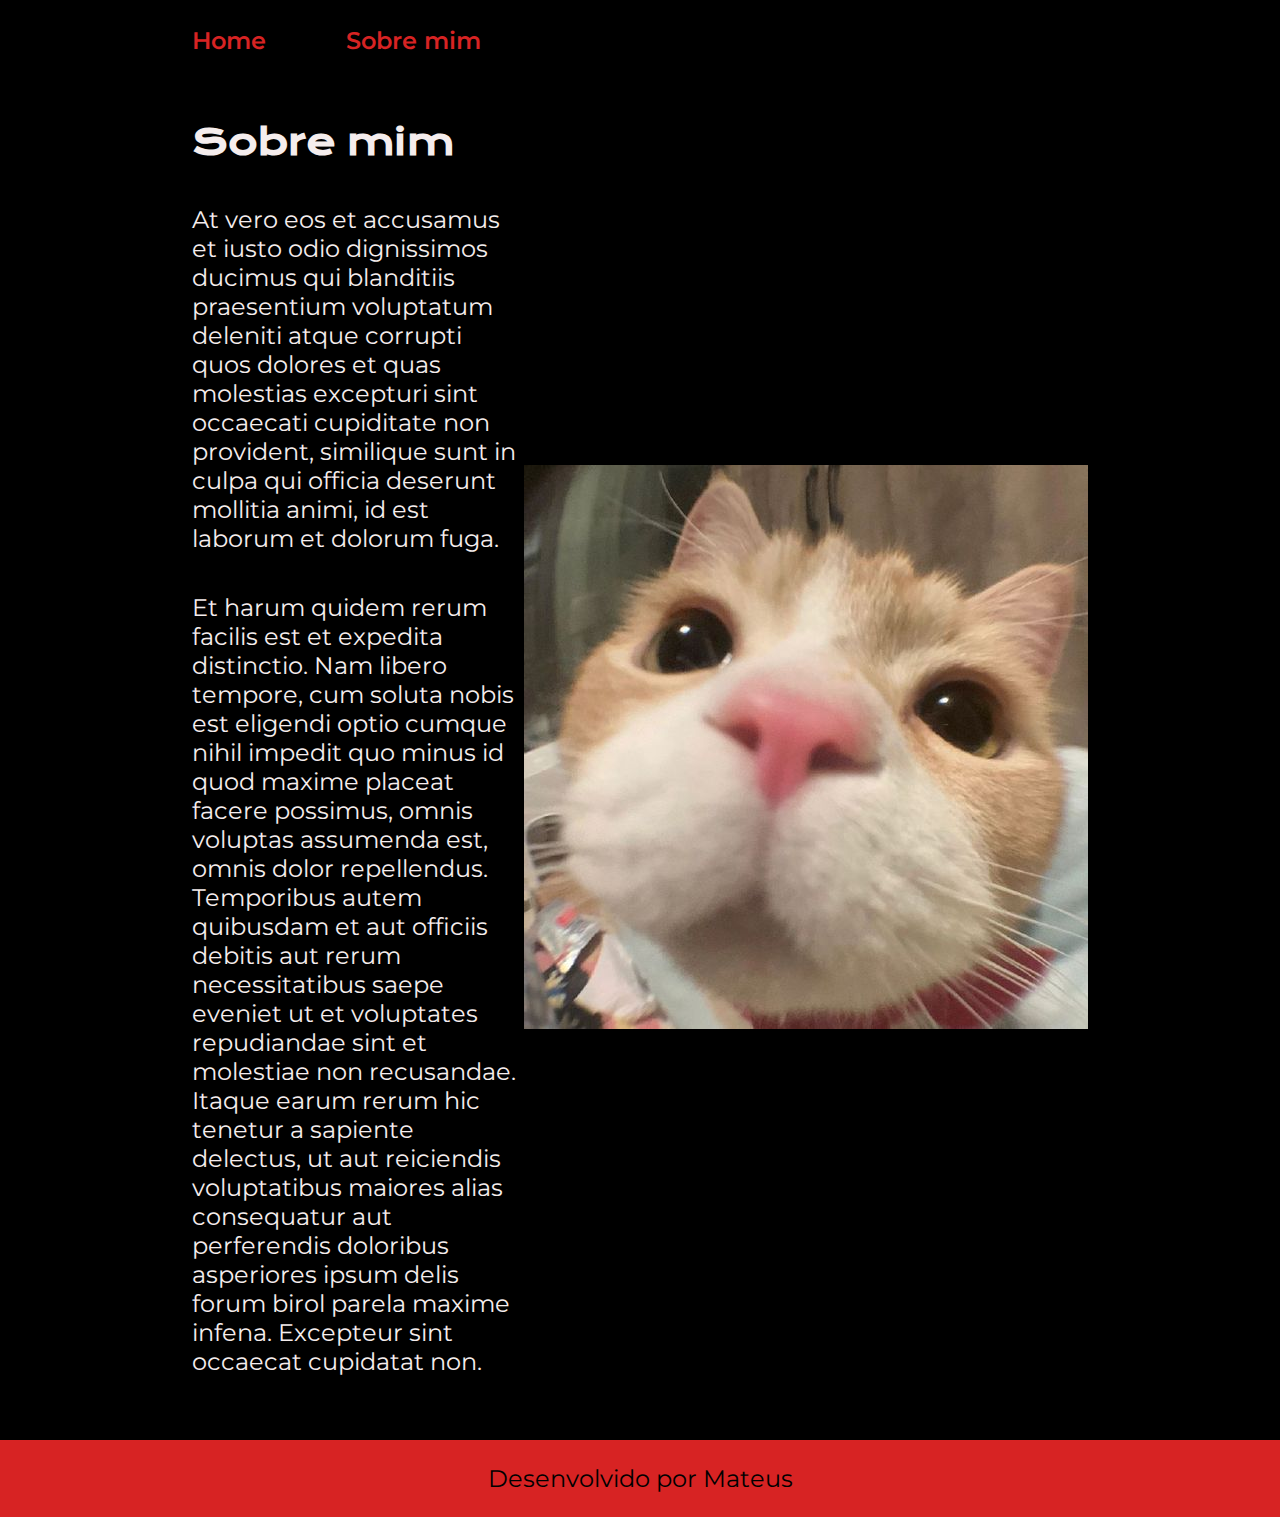
==== about.html @ e353abf3 "first commit" ====
<!DOCTYPE html>
<html lang="pt-br">
<head>
    <meta charset="UTF-8">
    <meta name="viewport" content="width=device-width, initial-scale=1.0">
    <title>Sobre mim </title>
    <link rel="stylesheet" href="./styles/estilizando.css">
</head>
<body>
    <header class="cabecalho">
        <nav class="cabecalho1">
            <a class="menulink" href="index.html">Home</a>
            <a class="menulink" href="about.html">Sobre mim</a>
        </nav>
    </header> 

    <main class="apresentacao">
          <section class="apresentacao__conteudo">
            <h1 class="titulo">Sobre mim</h1>
            <p class="texto">At vero eos et accusamus et iusto odio dignissimos ducimus qui blanditiis praesentium voluptatum deleniti atque corrupti quos dolores et quas molestias excepturi sint occaecati cupiditate non provident, similique sunt in culpa qui officia deserunt mollitia animi, id est laborum et dolorum fuga.</p>
            <p class="texto">Et harum quidem rerum facilis est et expedita distinctio. Nam libero tempore, cum soluta nobis est eligendi optio cumque nihil impedit quo minus id quod maxime placeat facere possimus, omnis voluptas assumenda est, omnis dolor repellendus. Temporibus autem quibusdam et aut officiis debitis aut rerum necessitatibus saepe eveniet ut et voluptates repudiandae sint et molestiae non recusandae. Itaque earum rerum hic tenetur a sapiente delectus, ut aut reiciendis voluptatibus maiores alias consequatur aut perferendis doloribus asperiores ipsum delis forum birol parela maxime infena. Excepteur sint occaecat cupidatat non.</p>
          </section>
          <img src="./assets/eu2.jpg" alt="foto do mateus">
    </main>


    <footer class="rodape">
        <p>Desenvolvido por Mateus</p>
    </footer>
</body>
</html>
---- styles/estilizando.css ----
@import url('https://fonts.googleapis.com/css2?family=Krona+One&family=Montserrat:wght@400;600&display=swap');

:root {
    --cor-primaria: #000000;
    --cor-secundaria:  #F5EDED;
    --cor-terciaria:  #D72323;
    --cor-hover: #3E3636;

    --fonte-principal: "Krona one", sans-serif;
    --fonte-secundaria: "Montserrat", sans-serif;
}


* {
    margin: 0;
    padding: 0;
}

body {
    box-sizing: border-box;
    background-color: var(--cor-primaria);
    color: var(--cor-secundaria);
}

.cabecalho {
    padding: 2% 0 0 15%;
}

.cabecalho1 { 
    display: flex;
    gap: 80px;
}

.menulink {
    font-family: var(--fonte-secundaria);
    font-size: 24px;
    font-weight: 600;
    color: var(--cor-terciaria);
    text-decoration: none;
}


.titulo-destaque{
    color: var(--cor-terciaria);
    
}


.apresentacao {
    padding: 5% 15%;
    display: flex;
    align-items: center;
    justify-content: space-between;
}

.apresentacao__conteudo {
    width: 615px;
    display: flex;
    flex-direction: column;
    gap: 40px;
}
.titulo {
font-size: 36px;
font-family: var(--fonte-principal);


}
.texto {
    font-size: 24px;
    font-family: var(--fonte-secundaria);
;
}

.link {
    display: flex;
    flex-direction: column;
    justify-content: space-between;
    align-items: center;
    gap: 32px;
}

.subtitulo {
    font-family: var(--fonte-principal);
    font-weight: 400;
    font-size: 24px;
}

.link__link {
    display: flex;
    justify-content: center;
    gap: 16px;
    border: 2px solid var(--cor-terciaria);
    width: 378px;
    text-align: center;
    border-radius: 8px;
    font-size: 24px;
    font-weight: 600;
    padding: 21.5px 0;
    text-decoration: none;
    color: var(--cor-secundaria);
    font-family: var(--fonte-secundaria);
    
}

.link__link:hover {
    background-color: var(--cor-hover);
    cursor: pointer;
}

.rodape {
    color: var(--cor-primaria);
    background-color: var(--cor-terciaria);
    padding: 24px;
    text-align: center;
    font-family: var(--fonte-secundaria);
    font-size: 24px;
    font-weight: 400;
}
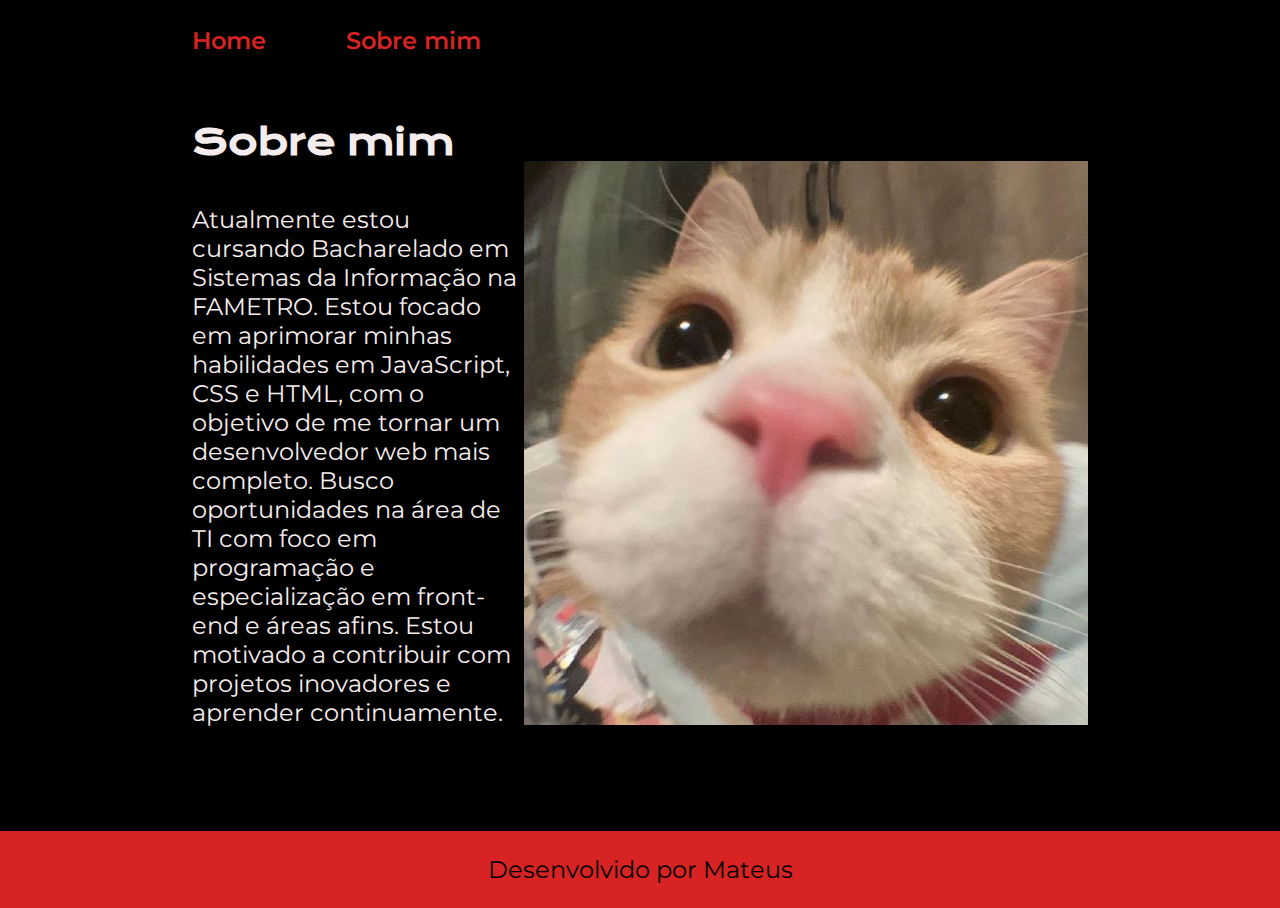
==== commit 4dc4c405: "Meu portfolio" ====
--- a/about.html
+++ b/about.html
@@ -17,8 +17,8 @@
     <main class="apresentacao">
           <section class="apresentacao__conteudo">
             <h1 class="titulo">Sobre mim</h1>
-            <p class="texto">At vero eos et accusamus et iusto odio dignissimos ducimus qui blanditiis praesentium voluptatum deleniti atque corrupti quos dolores et quas molestias excepturi sint occaecati cupiditate non provident, similique sunt in culpa qui officia deserunt mollitia animi, id est laborum et dolorum fuga.</p>
-            <p class="texto">Et harum quidem rerum facilis est et expedita distinctio. Nam libero tempore, cum soluta nobis est eligendi optio cumque nihil impedit quo minus id quod maxime placeat facere possimus, omnis voluptas assumenda est, omnis dolor repellendus. Temporibus autem quibusdam et aut officiis debitis aut rerum necessitatibus saepe eveniet ut et voluptates repudiandae sint et molestiae non recusandae. Itaque earum rerum hic tenetur a sapiente delectus, ut aut reiciendis voluptatibus maiores alias consequatur aut perferendis doloribus asperiores ipsum delis forum birol parela maxime infena. Excepteur sint occaecat cupidatat non.</p>
+            <p class="texto">Atualmente estou cursando Bacharelado em Sistemas da Informação na FAMETRO. Estou focado em aprimorar minhas habilidades em JavaScript, CSS e HTML, com o objetivo de me tornar um desenvolvedor web mais completo. Busco oportunidades na área de TI com foco em programação e especialização em front-end e áreas afins. Estou motivado a contribuir com projetos inovadores e aprender continuamente.</p>
+            <p class="texto"></p>
           </section>
           <img src="./assets/eu2.jpg" alt="foto do mateus">
     </main>
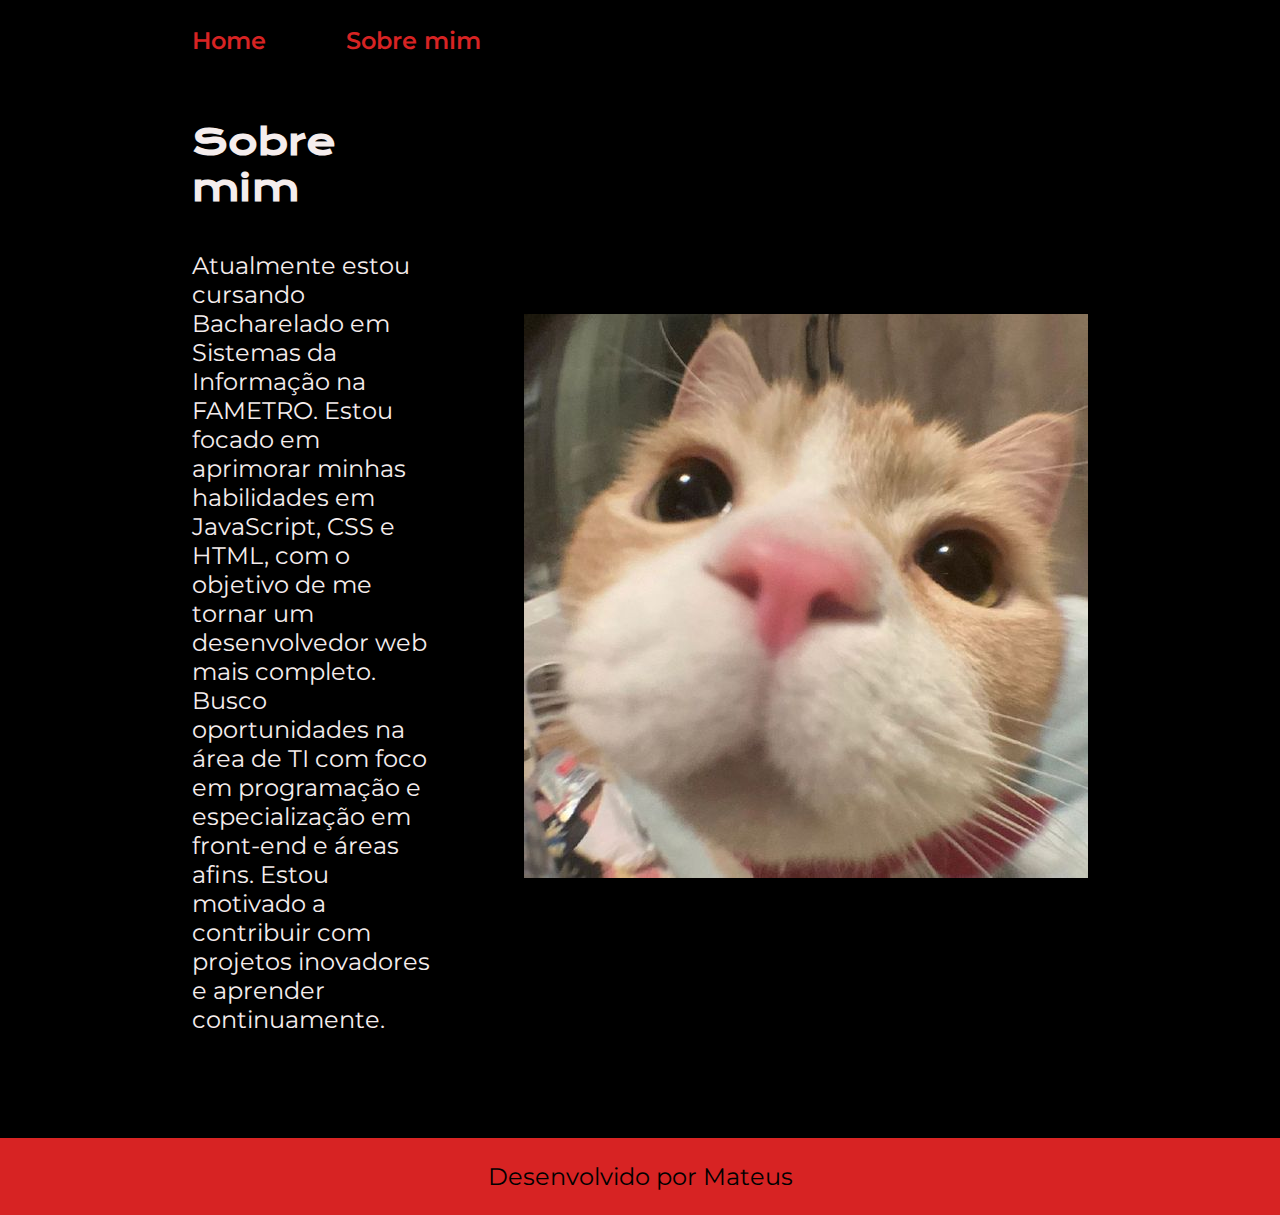
==== commit 0ca6f33f: "meu portfolio" ====
--- a/about.html
+++ b/about.html
@@ -20,7 +20,7 @@
             <p class="texto">Atualmente estou cursando Bacharelado em Sistemas da Informação na FAMETRO. Estou focado em aprimorar minhas habilidades em JavaScript, CSS e HTML, com o objetivo de me tornar um desenvolvedor web mais completo. Busco oportunidades na área de TI com foco em programação e especialização em front-end e áreas afins. Estou motivado a contribuir com projetos inovadores e aprender continuamente.</p>
             <p class="texto"></p>
           </section>
-          <img src="./assets/eu2.jpg" alt="foto do mateus">
+          <img  classe="apresentacao_imagem" src="./assets/eu2.jpg" alt="foto do mateus">
     </main>
 
 
--- a/styles/estilizando.css
+++ b/styles/estilizando.css
@@ -33,7 +33,7 @@
 
 .menulink {
     font-family: var(--fonte-secundaria);
-    font-size: 24px;
+    font-size: 1.5rem;
     font-weight: 600;
     color: var(--cor-terciaria);
     text-decoration: none;
@@ -51,22 +51,23 @@
     display: flex;
     align-items: center;
     justify-content: space-between;
+    gap: 82px;
 }
 
 .apresentacao__conteudo {
-    width: 615px;
+    width: 50%;
     display: flex;
     flex-direction: column;
     gap: 40px;
 }
 .titulo {
-font-size: 36px;
+font-size: 2.25rem;
 font-family: var(--fonte-principal);
 
 
 }
 .texto {
-    font-size: 24px;
+    font-size: 1.5rem;
     font-family: var(--fonte-secundaria);
 ;
 }
@@ -82,7 +83,7 @@
 .subtitulo {
     font-family: var(--fonte-principal);
     font-weight: 400;
-    font-size: 24px;
+    font-size: 1.5rem;
 }
 
 .link__link {
@@ -93,7 +94,7 @@
     width: 378px;
     text-align: center;
     border-radius: 8px;
-    font-size: 24px;
+    font-size: 1.5rem;
     font-weight: 600;
     padding: 21.5px 0;
     text-decoration: none;
@@ -107,12 +108,37 @@
     cursor: pointer;
 }
 
+.apresentacao_imagem {
+    width: 50%;
+}
+
 .rodape {
     color: var(--cor-primaria);
     background-color: var(--cor-terciaria);
     padding: 24px;
     text-align: center;
     font-family: var(--fonte-secundaria);
-    font-size: 24px;
+    font-size: 1.5rem;
     font-weight: 400;
+}
+
+@media (max-width: 1200px) {
+    .cabecalho {
+        padding: 10%;
+    }
+
+    .cabecalho1 { 
+        justify-content: center;
+    }
+
+    .apresentacao {
+        flex-direction: column-reverse;
+        padding: 5%;
+    }
+
+    .apresentacao__conteudo {
+        width: auto;
+    }
+
+    
 }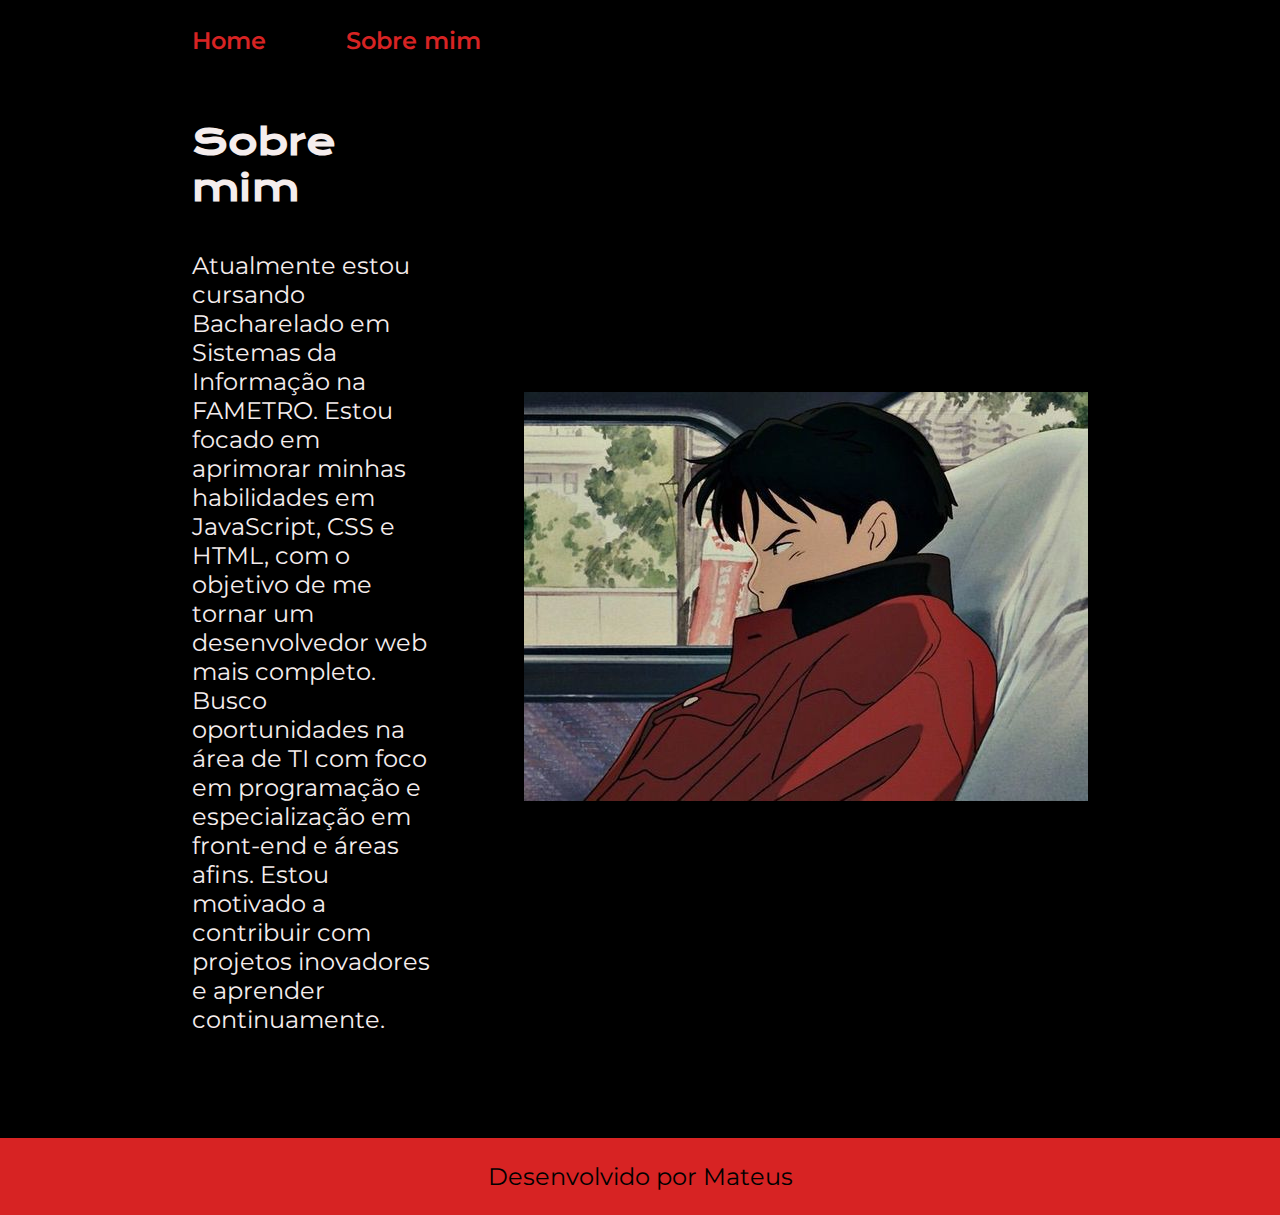
==== commit 4ebe3055: "projeto portfolio" ====
--- a/about.html
+++ b/about.html
@@ -20,7 +20,7 @@
             <p class="texto">Atualmente estou cursando Bacharelado em Sistemas da Informação na FAMETRO. Estou focado em aprimorar minhas habilidades em JavaScript, CSS e HTML, com o objetivo de me tornar um desenvolvedor web mais completo. Busco oportunidades na área de TI com foco em programação e especialização em front-end e áreas afins. Estou motivado a contribuir com projetos inovadores e aprender continuamente.</p>
             <p class="texto"></p>
           </section>
-          <img  classe="apresentacao_imagem" src="./assets/eu2.jpg" alt="foto do mateus">
+          <img  classe="apresentacao_imagem" src="./assets/avatar.jpg" alt="foto do mateus">
     </main>
 
 
--- a/styles/estilizando.css
+++ b/styles/estilizando.css
@@ -23,7 +23,7 @@
 }
 
 .cabecalho {
-    padding: 2% 0 0 15%;
+    padding: 2% 0% 0% 15%;
 }
 
 .cabecalho1 { 
@@ -37,12 +37,6 @@
     font-weight: 600;
     color: var(--cor-terciaria);
     text-decoration: none;
-}
-
-
-.titulo-destaque{
-    color: var(--cor-terciaria);
-    
 }
 
 
@@ -63,9 +57,13 @@
 .titulo {
 font-size: 2.25rem;
 font-family: var(--fonte-principal);
+}
 
+.titulo-destaque {
+    color: var(--cor-terciaria);
+    
+}
 
-}
 .texto {
     font-size: 1.5rem;
     font-family: var(--fonte-secundaria);
@@ -91,7 +89,7 @@
     justify-content: center;
     gap: 16px;
     border: 2px solid var(--cor-terciaria);
-    width: 378px;
+    width: 50%;
     text-align: center;
     border-radius: 8px;
     font-size: 1.5rem;
@@ -105,7 +103,7 @@
 
 .link__link:hover {
     background-color: var(--cor-hover);
-    cursor: pointer;
+    
 }
 
 .apresentacao_imagem {
